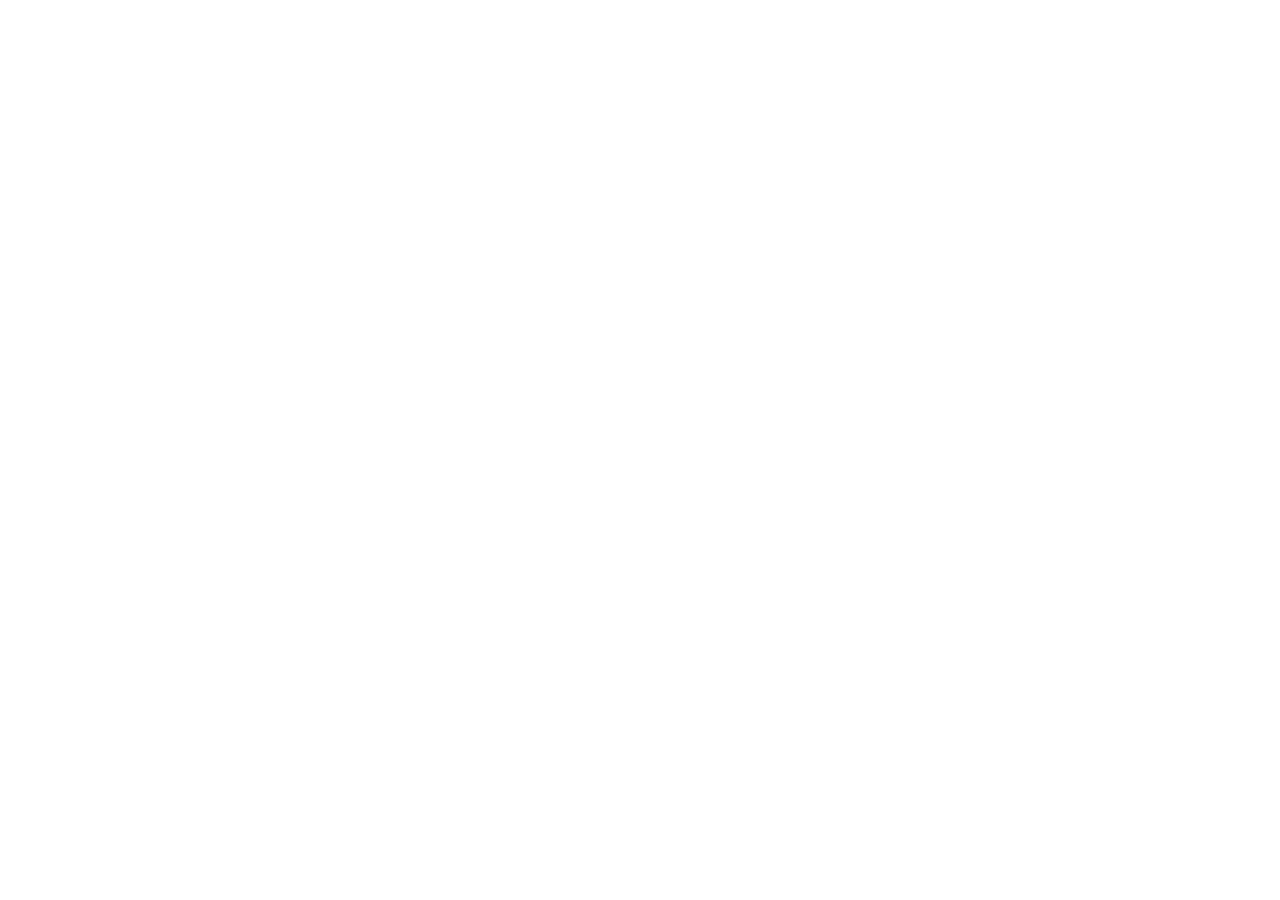
==== categories.html @ 86853adf "home page header section html" ====
<!DOCTYPE html>
<html lang="en">
<head>
    <meta charset="UTF-8">
    <meta name="viewport" content="width=device-width, initial-scale=1.0">
    <title>Document</title>
</head>
<body>
    
</body>
</html>
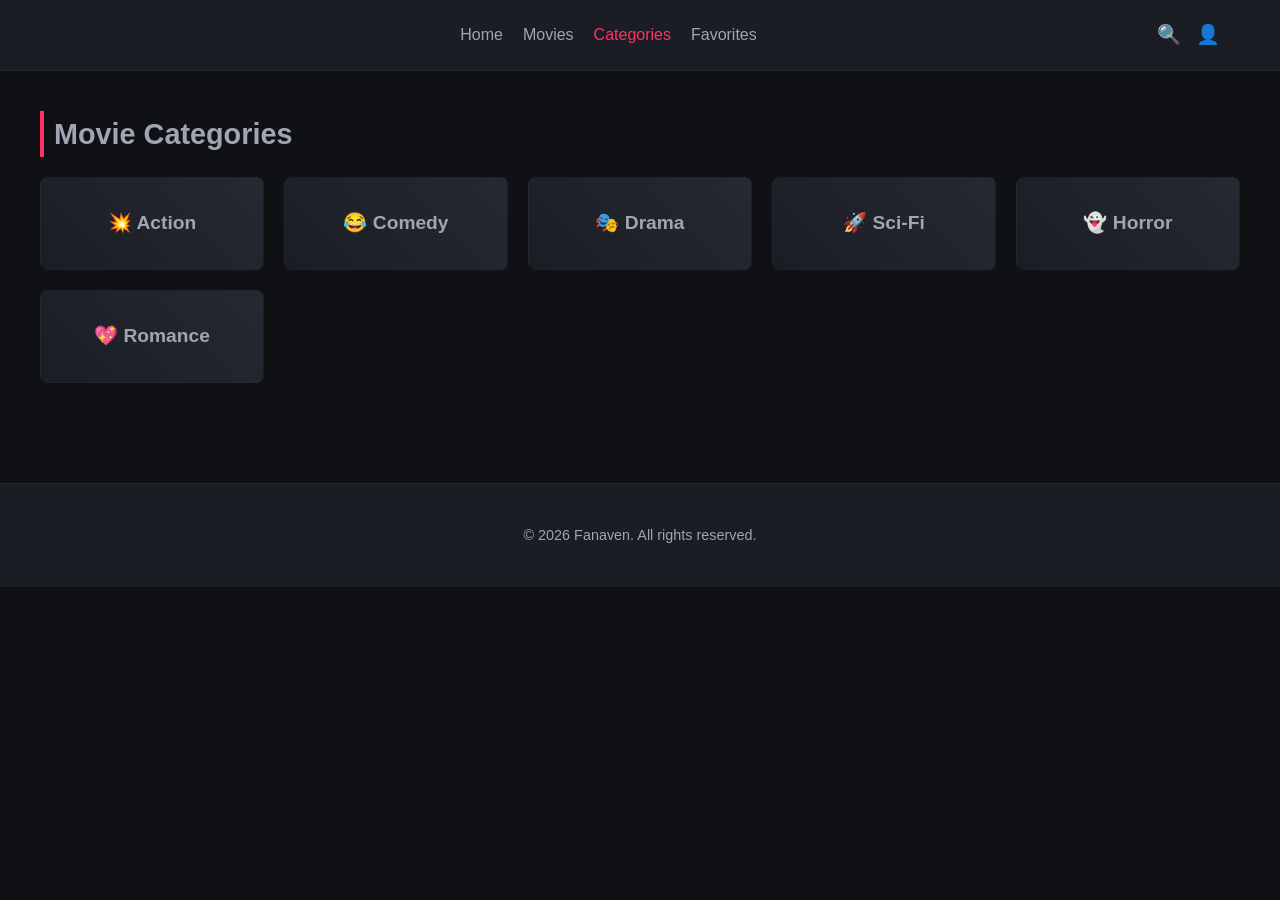
==== commit 5d875fa8: "category codes" ====
--- a/categories.html
+++ b/categories.html
@@ -3,9 +3,45 @@
 <head>
     <meta charset="UTF-8">
     <meta name="viewport" content="width=device-width, initial-scale=1.0">
-    <title>Document</title>
+    <title>Fanaven Stream Movies</title>
+    <link rel="stylesheet" href="./css/style.css">
+    <link rel="stylesheet" href="./css/responsive.css">
 </head>
 <body>
     
+    <header>
+        <div class="container navbar">
+            <a href="index.html" class="logo"><img src="./images/LOGO F.png" alt=""></a>
+            <ul class="nav-links">
+                <li><a href="index.html">Home</a></li>
+                <li><a href="movies.html">Movies</a></li>
+                <li><a href="categories.html" class="active">Categories</a></li>
+                <li><a href="favorites.html">Favorites</a></li>
+            </ul>
+            <div class="nav-right">
+                <a href="search.html" class="search-icon">🔍</a>
+                <a href="profile.html" class="profile-icon">👤</a>
+            </div>
+        </div>
+    </header>
+
+    <main class="container section-padding">
+        <h2 class="section-title">Movie Categories</h2>
+        <div class="category-grid">
+            <a href="movies.html?category=action" class="category-card">💥 Action</a>
+            <a href="movies.html?category=comedy" class="category-card">😂 Comedy</a>
+            <a href="movies.html?category=drama" class="category-card">🎭 Drama</a>
+            <a href="movies.html?category=scifi" class="category-card">🚀 Sci-Fi</a>
+            <a href="movies.html?category=horror" class="category-card">👻 Horror</a>
+            <a href="movies.html?category=romance" class="category-card">💖 Romance</a>
+        </div>
+    </main>
+
+    <footer>
+        <div class="container">
+            <p>&copy; 2026 Fanaven. All rights reserved.</p>
+        </div>
+    </footer>
+
 </body>
 </html>
--- a/css/style.css
+++ b/css/style.css
@@ -0,0 +1,237 @@
+:root {
+    --bg-primary: #0f1115;
+    --bg-surface: #1a1d24;
+    --bg-accent: #252932;
+    --text-main: #ffffff;
+    --text-muted: #a0a5b1;
+    --accent-color: #ff3366;
+    --accent-hover: #e02253;
+    --star-color: #ffc107;
+    --max-width: 1200px;
+    --radius-sm: 4px;
+    --radius-md: 8px;
+    --transition: all 0.3s ease;
+}
+
+* {
+    margin: 0;
+    padding: 0;
+    box-sizing: border-box;
+    font-family: 'Segoe UI', Tahoma, Geneva, Verdana, sans-serif;
+}
+
+body {
+    background-color: var(--bg-primary);
+    color: var(--text-muted);
+    line-height: 1.6;
+}
+
+a {
+    color: inherit;
+    text-decoration: none;
+}
+
+button, input, select {
+    background: none;
+    border: none;
+    font-family: inherit;
+    color: inherit;
+}
+
+.container {
+    max-width: var(--max-width);
+    margin: 0 auto;
+    padding: 0 20px;
+}
+
+.btn {
+    display: inline-block;
+    padding: 10px 20px;
+    background-color: var(--accent-color);
+    color: #fff;
+    border-radius: var(--radius-sm);
+    font-weight: 600;
+    cursor: pointer;
+    transition: var(--transition);
+    text-align: center;
+}
+
+.btn:hover {
+    background-color: var(--accent-hover);
+}
+
+/* Movie Grid & Cards */
+.movie-grid {
+    display: grid;
+    grid-template-columns: repeat(auto-fill, minmax(180px, 1fr));
+    gap: 25px;
+    margin-top: 20px;
+}
+
+.movie-card {
+    background-color: var(--bg-surface);
+    border-radius: var(--radius-md);
+    overflow: hidden;
+    position: relative;
+    transition: var(--transition);
+}
+
+.movie-card:hover {
+    transform: translateY(-5px);
+}
+
+.movie-poster-wrapper {
+    position: relative;
+    aspect-ratio: 2/3;
+    background-color: var(--bg-accent);
+}
+
+.movie-poster-wrapper img {
+    width: 100%;
+    height: 50vh;
+    object-fit: cover;
+}
+
+.fav-badge {
+    position: absolute;
+    top: 10px;
+    right: 10px;
+    background: rgba(0,0,0,0.6);
+    padding: 5px;
+    border-radius: 50%;
+    cursor: pointer;
+    color: var(--accent-color);
+}
+
+.movie-info {
+    padding: 12px;
+}
+
+.movie-title {
+    font-size: 1rem;
+    font-weight: 600;
+    white-space: nowrap;
+    overflow: hidden;
+    text-overflow: ellipsis;
+    margin-bottom: 5px;
+}
+
+.movie-meta {
+    display: flex;
+    justify-content: space-between;
+    font-size: 0.85rem;
+    color: var(--text-muted);
+}
+
+.rating {
+    color: var(--star-color);
+}
+
+/* header and footer */
+header {
+    background-color: var(--bg-surface);
+    position: sticky;
+    top: 0;
+    z-index: 1000;
+    border-bottom: 1px solid var(--bg-accent);
+}
+
+.navbar {
+    display: flex;
+    justify-content: space-between;
+    align-items: center;
+    height: 70px;
+}
+
+.logo img {
+    height: 40px;
+    display: block;
+}
+
+.nav-links {
+    display: flex;
+    list-style: none;
+    gap: 20px;    
+}
+
+.nav-links a:hover, .nav-links a.active {
+    color: var(--accent-color);
+}
+
+.nav-right {
+    display: flex;
+    align-items: center;
+    gap: 15px;
+}
+
+.search-icon, .profile-icon {
+    font-size: 1.2rem;
+    cursor: pointer;
+}
+
+footer {
+    background-color: var(--bg-surface);
+    padding: 40px 0;
+    margin-top: 60px;
+    border-top: 1px solid var(--bg-accent);
+    text-align: center;
+    color: var(--text-muted);
+    font-size: 0.9rem;
+}
+
+/* Main Hero banner */
+.hero {
+    position: relative;
+    height: 450px;
+    background: linear-gradient(rgba(15,17,21,0.4), var(--bg-primary)), url('../images/thumbnail/banner.png') no-repeat center center/cover;
+    display: flex;
+    align-items: center;
+}
+
+.hero-content {
+    max-width: 600px;
+}
+
+.hero h1 {
+    font-size: 3rem;
+    margin-bottom: 15px;
+}
+
+.hero p {
+    color: var(--text-muted);
+    margin-bottom: 25px;
+}
+
+.section-padding {
+    padding: 40px 0;
+}
+
+.section-title {
+    font-size: 1.8rem;
+    margin-bottom: 20px;
+    border-left: 4px solid var(--accent-color);
+    padding-left: 10px;
+}
+
+/* categories */
+.category-grid {
+    display: grid;
+    grid-template-columns: repeat(auto-fill, minmax(220px, 1fr));
+    gap: 20px;
+}
+
+.category-card {
+    background: linear-gradient(45deg, var(--bg-surface), var(--bg-accent));
+    padding: 30px 20px;
+    text-align: center;
+    border-radius: var(--radius-md);
+    font-weight: 600;
+    font-size: 1.2rem;
+    border: 1px solid transparent;
+    transition: var(--transition);
+}
+
+.category-card:hover {
+    border-color: var(--accent-color);
+    transform: scale(1.03);
+}
